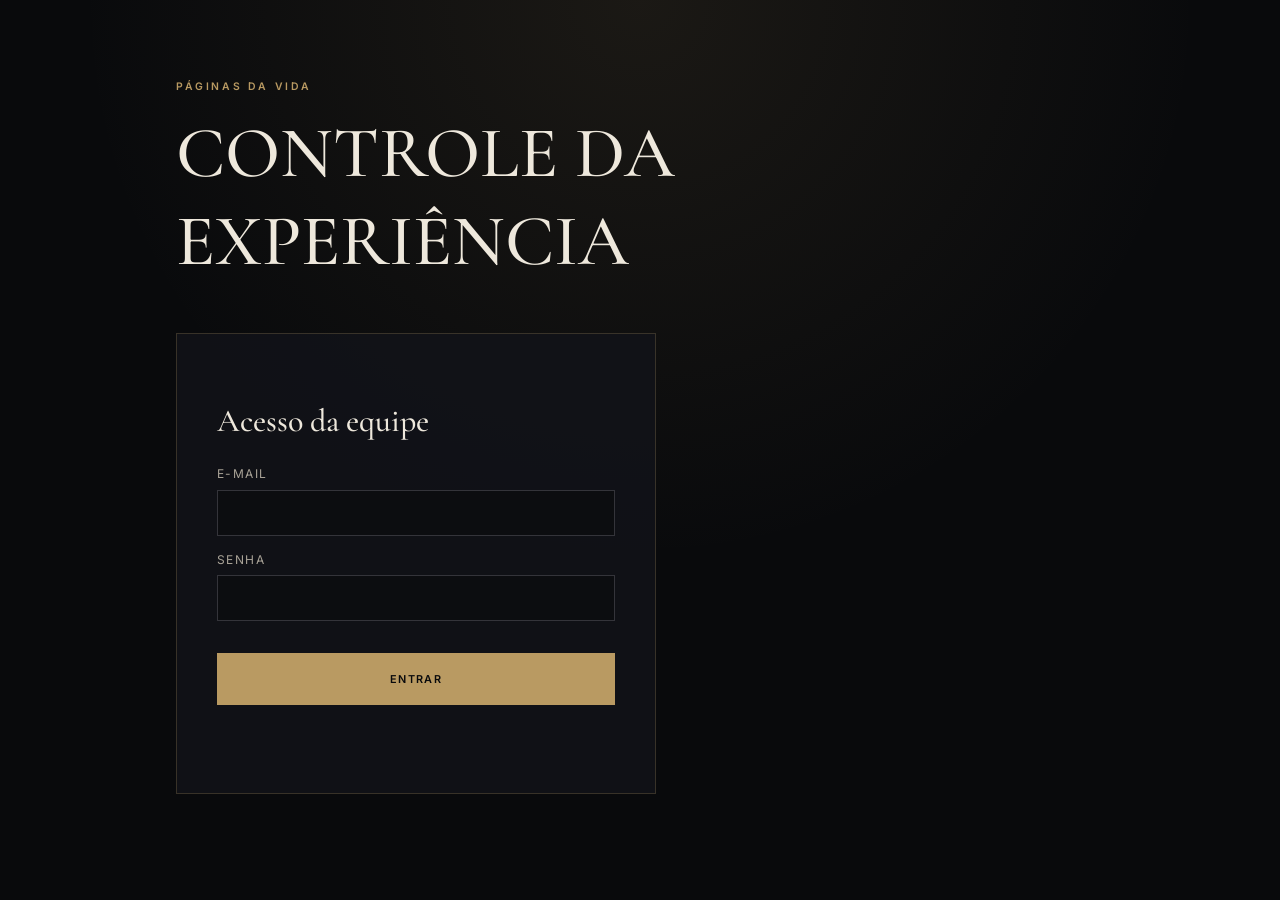
==== admin.html @ 73e7dcd5 "Adiciona narrativa em tres atos e painel de controle" ====
<!doctype html>
<html lang="pt-BR">
<head>
  <meta charset="UTF-8"><meta name="viewport" content="width=device-width, initial-scale=1"><meta name="robots" content="noindex,nofollow">
  <title>Controle da experiência — Páginas da Vida</title>
  <link rel="preconnect" href="https://fonts.googleapis.com"><link rel="preconnect" href="https://fonts.gstatic.com" crossorigin>
  <link href="https://fonts.googleapis.com/css2?family=Cormorant+Garamond:wght@500&family=Inter:wght@400;500;600&display=swap" rel="stylesheet">
  <link rel="stylesheet" href="css/admin.css">
</head>
<body><main class="admin">
  <header><p class="eyebrow">PÁGINAS DA VIDA</p><h1>Controle da experiência</h1></header>
  <section class="login panel" id="login-panel"><h2>Acesso da equipe</h2><form id="login-form">
    <label>E-mail<input type="email" id="email" autocomplete="username" required></label>
    <label>Senha<input type="password" id="password" autocomplete="current-password" required></label>
    <button type="submit">ENTRAR</button><p class="feedback" id="login-feedback" role="status"></p>
  </form></section>
  <section id="control-panel" hidden>
    <div class="status panel"><div><span>MODO ATUAL</span><strong id="current-mode">CARREGANDO</strong></div><div><span>ÚLTIMA ALTERAÇÃO</span><time id="updated-at">—</time></div></div>
    <div class="warning" id="offline-warning" hidden>Não foi possível confirmar o modo online. Não anuncie a mudança no palco.</div>
    <div class="modes">
      <button class="mode-card" data-mode="experiencia"><span>01</span><strong>EXPERIÊNCIA</strong><small>Sentir</small></button>
      <button class="mode-card" data-mode="revelacao"><span>02</span><strong>REVELAÇÃO</strong><small>Entender</small></button>
      <button class="mode-card" data-mode="conclusao"><span>03</span><strong>CONCLUSÃO</strong><small>Confiar</small></button>
    </div>
    <div class="actions"><button id="rollback" class="secondary">VOLTAR AO MODO ANTERIOR</button><a href="./?capitulo=27" target="_blank" rel="noopener">ABRIR PÁGINA DE TESTE</a><button id="logout" class="text-button">SAIR</button></div>
    <p class="feedback" id="control-feedback" role="status"></p>
  </section>
</main>
<dialog id="confirmation"><form method="dialog"><p class="eyebrow">CONFIRMAR ALTERAÇÃO</p><h2 id="confirmation-title"></h2><p>Todos os QR Codes passarão a exibir este modo na próxima abertura.</p><div><button value="cancel" class="secondary">CANCELAR</button><button value="confirm">CONFIRMAR</button></div></form></dialog>
<script src="js/config.js"></script><script src="js/controle.js"></script><script src="js/admin.js"></script>
</body></html>
---- css/admin.css ----
:root { color-scheme:dark; --bg:#090a0c; --panel:#121318; --paper:#eee8dc; --muted:#a9a397; --gold:#b99a62; }
* { box-sizing:border-box; }
body { margin:0; min-height:100svh; background:radial-gradient(circle at 50% 0,rgba(185,154,98,.1),transparent 35rem),var(--bg); color:var(--paper); font-family:Inter,sans-serif; }
button,input { font:inherit; } button,a { -webkit-tap-highlight-color:transparent; }
.admin { width:min(100% - 2rem,58rem); margin:auto; padding:clamp(2rem,7vw,5rem) 0; }
.eyebrow { margin:0 0 1rem; color:var(--gold); font-size:.65rem; font-weight:600; letter-spacing:.25em; }
h1 { margin:0 0 3rem; font-family:"Cormorant Garamond",serif; font-size:clamp(2.5rem,8vw,4.5rem); font-weight:500; text-transform:uppercase; }
h2 { font-family:"Cormorant Garamond",serif; font-size:2rem; font-weight:500; }
.panel { padding:clamp(1.4rem,5vw,2.5rem); border:1px solid rgba(185,154,98,.24); background:rgba(18,19,24,.88); }
.login { max-width:30rem; }
label { display:grid; gap:.55rem; margin:1rem 0; color:var(--muted); font-size:.75rem; letter-spacing:.12em; text-transform:uppercase; }
input { width:100%; padding:.9rem 1rem; border:1px solid #34343a; border-radius:0; outline:none; background:#0c0d10; color:var(--paper); }
input:focus { border-color:var(--gold); }
button,.actions a { min-height:3.25rem; padding:.8rem 1.1rem; border:1px solid var(--gold); background:var(--gold); color:#090a0c; font-size:.68rem; font-weight:600; letter-spacing:.12em; cursor:pointer; text-decoration:none; }
button:disabled { cursor:not-allowed; opacity:.4; } .login button { width:100%; margin-top:1rem; }
.status { display:flex; justify-content:space-between; gap:2rem; margin-bottom:1rem; }
.status div { display:grid; gap:.6rem; } .status span { color:var(--muted); font-size:.62rem; letter-spacing:.18em; }
.status strong { color:var(--gold); font-size:1.25rem; } .status time { font-size:.85rem; }
.warning { margin:1rem 0; padding:1rem; border:1px solid #a85c51; color:#efb0a7; font-size:.8rem; line-height:1.5; }
.modes { display:grid; grid-template-columns:repeat(3,1fr); gap:1rem; margin:1rem 0; }
.mode-card { min-height:10rem; display:grid; align-content:space-between; justify-items:start; background:var(--panel); color:var(--paper); text-align:left; }
.mode-card span,.mode-card small { color:var(--muted); } .mode-card.active { background:var(--gold); color:#090a0c; opacity:1; }
.mode-card.active span,.mode-card.active small { color:#3c3324; }
.actions { display:flex; flex-wrap:wrap; align-items:center; gap:.75rem; margin-top:1rem; }
.secondary { background:transparent; color:var(--gold); } .text-button { border-color:transparent; background:transparent; color:var(--muted); }
.feedback { min-height:1.4rem; color:var(--gold); font-size:.8rem; }
dialog { width:min(90%,31rem); padding:0; border:1px solid var(--gold); background:var(--panel); color:var(--paper); }
dialog::backdrop { background:rgba(0,0,0,.8); } dialog form { padding:2rem; }
dialog form>p:not(.eyebrow) { color:var(--muted); line-height:1.6; } dialog form>div { display:flex; justify-content:flex-end; gap:.75rem; margin-top:2rem; }
@media (max-width:42rem) { .modes { grid-template-columns:1fr; } .mode-card { min-height:7.5rem; } .status { flex-direction:column; } .actions>* { width:100%; text-align:center; } }
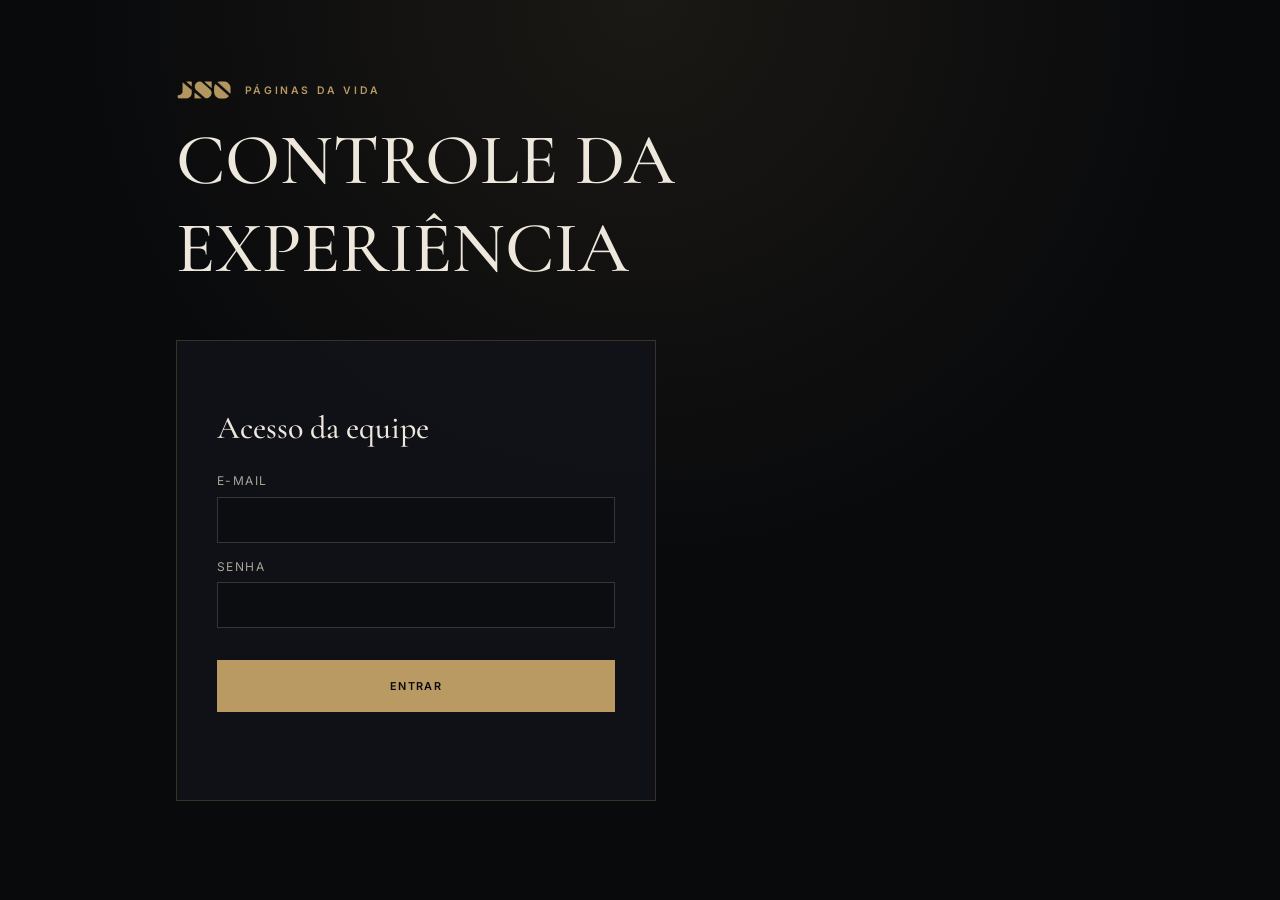
==== commit c53460fd: "Aplica identidade visual JSO à experiência" ====
--- a/admin.html
+++ b/admin.html
@@ -3,16 +3,22 @@
 <head>
   <meta charset="UTF-8"><meta name="viewport" content="width=device-width, initial-scale=1"><meta name="robots" content="noindex,nofollow">
   <title>Controle da experiência — Páginas da Vida</title>
+  <link rel="icon" type="image/png" href="assets/brand/jso-favicon.png">
   <link rel="preconnect" href="https://fonts.googleapis.com"><link rel="preconnect" href="https://fonts.gstatic.com" crossorigin>
   <link href="https://fonts.googleapis.com/css2?family=Cormorant+Garamond:wght@500&family=Inter:wght@400;500;600&display=swap" rel="stylesheet">
-  <link rel="stylesheet" href="css/admin.css">
+  <link rel="stylesheet" href="css/admin.css?v=3">
 </head>
 <body><main class="admin">
-  <header><p class="eyebrow">PÁGINAS DA VIDA</p><h1>Controle da experiência</h1></header>
+  <header><div class="brand"><img src="assets/brand/jso-logo-gold.png" alt="JSO"><span>PÁGINAS DA VIDA</span></div><h1>Controle da experiência</h1></header>
   <section class="login panel" id="login-panel"><h2>Acesso da equipe</h2><form id="login-form">
     <label>E-mail<input type="email" id="email" autocomplete="username" required></label>
     <label>Senha<input type="password" id="password" autocomplete="current-password" required></label>
     <button type="submit">ENTRAR</button><p class="feedback" id="login-feedback" role="status"></p>
+  </form></section>
+  <section class="login panel" id="password-panel" hidden><h2>Crie sua senha</h2><p>Este será seu acesso ao controle durante o culto.</p><form id="password-form">
+    <label>Nova senha<input type="password" id="new-password" autocomplete="new-password" minlength="8" required></label>
+    <label>Confirmar senha<input type="password" id="confirm-password" autocomplete="new-password" minlength="8" required></label>
+    <button type="submit">CRIAR SENHA</button><p class="feedback" id="password-feedback" role="status"></p>
   </form></section>
   <section id="control-panel" hidden>
     <div class="status panel"><div><span>MODO ATUAL</span><strong id="current-mode">CARREGANDO</strong></div><div><span>ÚLTIMA ALTERAÇÃO</span><time id="updated-at">—</time></div></div>
@@ -27,5 +33,5 @@
   </section>
 </main>
 <dialog id="confirmation"><form method="dialog"><p class="eyebrow">CONFIRMAR ALTERAÇÃO</p><h2 id="confirmation-title"></h2><p>Todos os QR Codes passarão a exibir este modo na próxima abertura.</p><div><button value="cancel" class="secondary">CANCELAR</button><button value="confirm">CONFIRMAR</button></div></form></dialog>
-<script src="js/config.js"></script><script src="js/controle.js"></script><script src="js/admin.js"></script>
+<script src="js/config.js?v=2"></script><script src="js/controle.js?v=5"></script><script src="js/admin.js?v=3"></script>
 </body></html>
--- a/css/admin.css
+++ b/css/admin.css
@@ -4,6 +4,8 @@
 button,input { font:inherit; } button,a { -webkit-tap-highlight-color:transparent; }
 .admin { width:min(100% - 2rem,58rem); margin:auto; padding:clamp(2rem,7vw,5rem) 0; }
 .eyebrow { margin:0 0 1rem; color:var(--gold); font-size:.65rem; font-weight:600; letter-spacing:.25em; }
+.brand { display:flex; align-items:center; gap:.8rem; margin:0 0 1rem; color:var(--gold); font-size:.65rem; font-weight:600; letter-spacing:.25em; }
+.brand img { width:3.5rem; height:auto; display:block; }
 h1 { margin:0 0 3rem; font-family:"Cormorant Garamond",serif; font-size:clamp(2.5rem,8vw,4.5rem); font-weight:500; text-transform:uppercase; }
 h2 { font-family:"Cormorant Garamond",serif; font-size:2rem; font-weight:500; }
 .panel { padding:clamp(1.4rem,5vw,2.5rem); border:1px solid rgba(185,154,98,.24); background:rgba(18,19,24,.88); }
